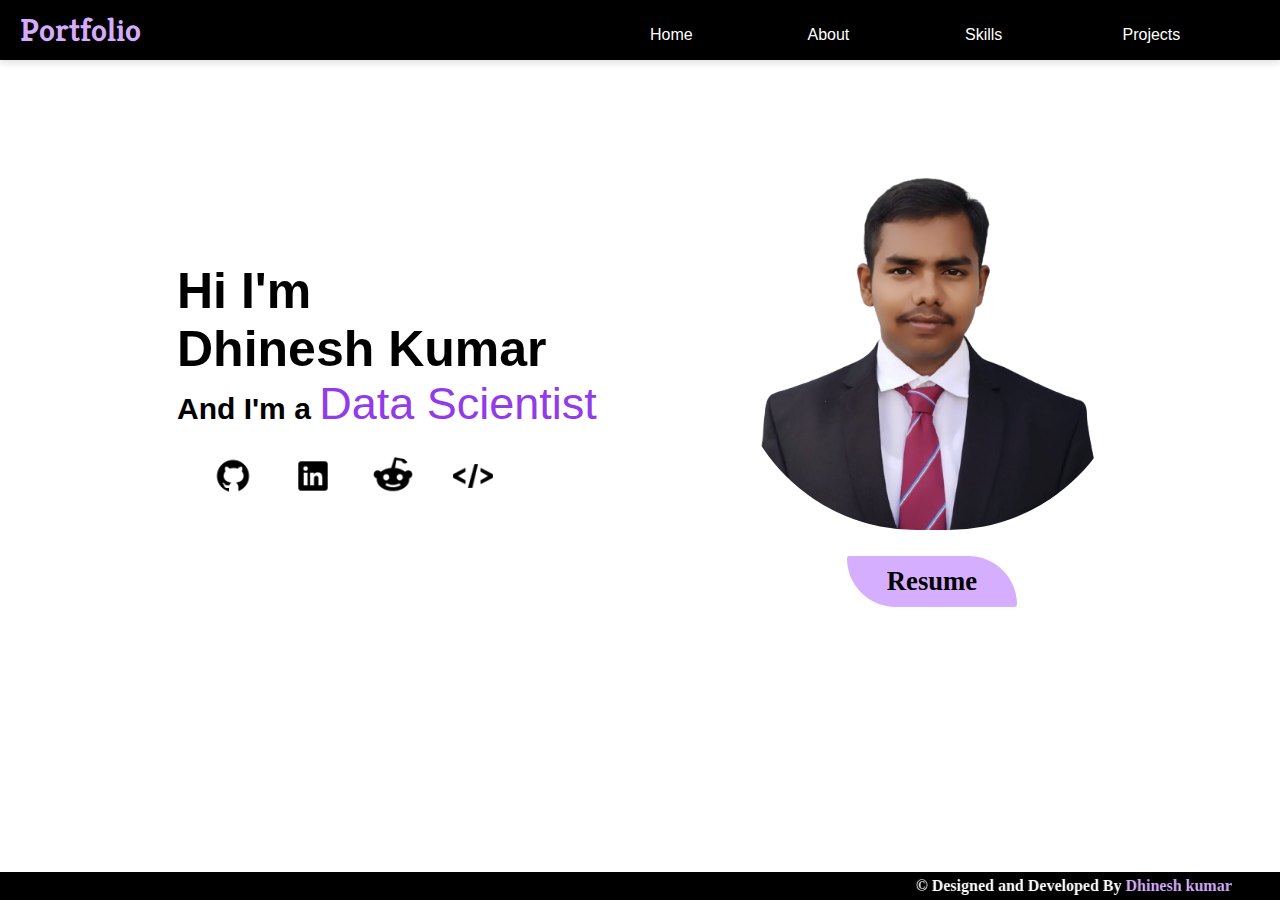
==== index.html @ 9de559e0 "Add files via upload" ====
<!DOCTYPE html>
<html lang="en">
<head>
    <meta charset="UTF-8" />
    <meta name="viewport" content="width=device-width, initial-scale=1.0">
    <title>Portfolio</title>
    <link rel="stylesheet" href="index.css" />
    <link rel="preconnect" href="https://fonts.googleapis.com">
    <link rel="preconnect" href="https://fonts.gstatic.com" crossorigin>
    <link href="https://fonts.googleapis.com/css2?family=Kreon:wght@300..700&display=swap" rel="stylesheet">
    <link rel="icon" href="data/boy.png">
</head>
<body>
    
    <nav class="header">
        <div class="tab">
            <button class="menu-toggle" id="menu-toggle">☰</button>
            <h1 class="heading">Portfolio</h1>
            <div class="nav-links" id="nav-links">
                <button class="close-btn" id="close-btn">&times;</button>
                <ul>
                    <li class="ta"><a href="index.html">Home</a></li>
                    <li class="ta"><a href="about.html">About</a></li>
                    <li class="ta"><a href="skills.html">Skills</a></li>
                    <li class="ta"><a href="projects.html">Projects</a></li>
                </ul>
            </div>
        </div>
    </nav>
    

    <div class="content">

        <div class="text">
            <h1 class="l1">Hi I'm</1>
            <h1 class="l2">Dhinesh Kumar</h1>
            <h4 class="l3-a">And I'm a <span class="l3-b" id="changing-text">Data Scientist</span></h4>
            <div class="sites">
                <a href="https://github.com/Dhineshkumarprakasam"><img class="logo" src="data/GitHub.png" alt=""></a>
                <a href="https://www.linkedin.com/in/dhineshkumar-prakasam-a7454b251/"><img class="logo" src="data/LinkedIn.png" alt=""></a>
                <a href="https://www.reddit.com/user/Dhineshkumarprakasam/"><img class="logo" src="data/Reddit.png" alt=""></a>
                <a href="https://leetcode.com/u/dhineshkumarprakasam/"><img class="logo" src="data/Source Code.png" alt=""></a>
            </div>
        </div>
        
        <div class="profile">
            <img src="data/profile.png" alt="">
            <a href="data/dhinesh_resume.pdf" ><button class="resume"><h1>Resume</h1></button></a>
        </div> 
        
        <div class="sites-under">
            <a href="https://github.com/Dhineshkumarprakasam"><img class="logo" src="data/GitHub.png" alt=""></a>
            <a href="https://www.linkedin.com/in/dhineshkumar-prakasam-a7454b251/"><img class="logo" src="data/LinkedIn.png" alt=""></a>
            <a href="https://www.reddit.com/user/Dhineshkumarprakasam/"><img class="logo" src="data/Reddit.png" alt=""></a>
            <a href="https://leetcode.com/u/dhineshkumarprakasam/"><img class="logo" src="data/Source Code.png" alt=""></a>
        </div>
    </div>
    
    <marquee class="desktop" behavior="alternate">&copy; Designed and Developed By <span style="color:#d5abfc;">Dhinesh kumar</span></marquee>
    <marquee class="phone">&copy; Designed and Developed By <span style="color:#d5abfc;">Dhinesh kumar</span></marquee>

    
    <script>
        const texts = ["Data Scientist","Programmer","Web Developer"];
        let count = 0;
        setInterval(() => {
            document.getElementById('changing-text').textContent = texts[count % texts.length];
            count++;
        }, 2000);

        document.getElementById('menu-toggle').addEventListener('click', function() {
          document.getElementById('nav-links').classList.toggle('show');
        });

        document.getElementById('close-btn').addEventListener('click', function() {
            document.getElementById('nav-links').classList.remove('show');
        });

        document.getElementById('content').addEventListener('click', function() {
            document.getElementById('nav-links').classList.remove('show');
        });
    </script>

</body>
</html>
---- index.css ----
* {
  margin: 0px;
  width: 100%;
}

/* Remove text selection highlighting */
* {
  -webkit-user-select: none;
  -moz-user-select: none;
  -ms-user-select: none;
  user-select: none;
}

/* Remove focus outline for all elements */
*:focus {
  outline: none;
  box-shadow: none;
}

/* Specific rule for links and buttons to ensure no focus style */
a:focus,
button:focus {
  outline: none;
  box-shadow: none;
}

/* Remove blue highlight on touch devices */
a,
button {
  -webkit-tap-highlight-color: transparent;
}

/* Navigation Bar */
/* Navigation Bar */
.header {
  background-color: black;
  color: white;
  padding: 10px 0;
  position: sticky;
  top: 0;
  width: 100%;
  z-index: 1000;
  box-shadow: 0 4px 6px rgba(0, 0, 0, 0.1);
}

.heading {
  font-family: "Kreon", serif;
  font-weight: bolder;
  color: #d5abfc;
  margin-left: 20px;
}

.tab {
  display: flex;
  align-items: center;
  justify-content: space-between;
}

.menu-toggle {
  display: none;
  font-size: 24px;
  background: none;
  border: none;
  color: white;
  cursor: pointer;
  width: 20px;
}

.nav-links {
  display: flex;
  align-items: center;
}

ul {
  display: flex;
  list-style: none;
  margin: 0;
  padding: 0;
}

li {
  margin-top: 10px;
  margin-left:0px;
  position: relative;
}

a {
  font-family: "Inter", sans-serif;
  font-style: normal;
  color: white;
  text-decoration: none;
  transition: color 0.3s ease;
}

li:hover {
  border-radius: 5px;
}

li:hover a {
  color: #d5abfc;
}

li::after {
  content: '';
  display: block;
  width: 0;
  height: 3px;
  background: #d5abfc;
  transition: width 0.3s;
  position: absolute;
  bottom: -5px;
  left: 0;
}

li:hover::after {
  width: 70%;
}
.close-btn
{
  display: none;
}

img {
  border-radius: 184px;
  height: 370px;
  width: 400px;
  margin-top: 0px;
  margin-left: 0px;
  margin-right: 0px;
}

.l3-a,
.l3-b {
  display: inline;
}


.l1,
.l2,
.l3-a,
.l3-b {
  font-family: "Inter", sans-serif;
  font-optical-sizing: auto;
  font-style: normal;
  font-variation-settings: "slnt" 0;
}

.l1,
.l2 {
  font-size: 50px;
}

.l3-a {
  font-size: 30px;
}

.l3-b {
  font-size: 45px;
  font-weight: lighter;
  color: #923BE8;
}

.profile {
  text-align: center;
  display: flex;
  flex-direction: column;
  margin-top: 0%;
  align-items: center;
  width: 470px;
}

.resume {
  position: relative;
  padding: 10px 22px;
  border-radius: 6px;
  border: none;
  color: black;
  cursor: pointer;
  background-color: #d6aeff;
  transition: all 0.2s ease;
  margin-top: 15%;
  font-family: Cambria;
  width: fit-content;
  padding-left: 40px;
  padding-right: 40px;
  border-top-left-radius: 3px;
  border-bottom-right-radius: 3px;
  border-top-right-radius: 60px;
  border-bottom-left-radius: 60px;
}

.resume:active {
  transform: scale(0.96);
}

.resume:before,
.resume:after {
  position: absolute;
  content: "";
  width: 150%;
  left: 50%;
  height: 100%;
  transform: translateX(-50%);
  z-index: -1000;
  background-repeat: no-repeat;
}

.resume:active:before {
  top: -70%;
  background-image: radial-gradient(circle, #a89215 20%, transparent 20%),
    radial-gradient(circle, transparent 20%, #13a5be 20%, transparent 30%),
    radial-gradient(circle, #a3b82d 20%, transparent 20%),
    radial-gradient(circle, #590cbe 20%, transparent 20%),
    radial-gradient(circle, transparent 10%, #bd1717 15%, transparent 20%),
    radial-gradient(circle, #2a7ce8 20%, transparent 20%),
    radial-gradient(circle, #30e82a 20%, transparent 20%),
    radial-gradient(circle, #e92c75 20%, transparent 20%),
    radial-gradient(circle, #914fe7 20%, transparent 20%);
  background-size: 10% 10%, 20% 20%, 15% 15%, 20% 20%, 18% 18%, 10% 10%, 15% 15%,
    10% 10%, 18% 18%;
  background-position: 50% 120%;
  animation: greentopBubbles 0.6s ease;
}

@keyframes greentopBubbles {
  0% {
    background-position: 5% 90%, 10% 90%, 10% 90%, 15% 90%, 25% 90%, 25% 90%,
      40% 90%, 55% 90%, 70% 90%;
  }

  50% {
    background-position: 0% 80%, 0% 20%, 10% 40%, 20% 0%, 30% 30%, 22% 50%,
      50% 50%, 65% 20%, 90% 30%;
  }

  100% {
    background-position: 0% 70%, 0% 10%, 10% 30%, 20% -10%, 30% 20%, 22% 40%,
      50% 40%, 65% 10%, 90% 20%;
    background-size: 0% 0%, 0% 0%, 0% 0%, 0% 0%, 0% 0%;
  }
}

.resume:active:after {
  bottom: -70%;
  background-image: radial-gradient(circle, #ff93db 20%, transparent 20%),
    radial-gradient(circle, #2ae8df 20%, transparent 20%),
    radial-gradient(circle, transparent 10%, #71ffbd 15%, transparent 20%),
    radial-gradient(circle, #2a9ce8 20%, transparent 20%),
    radial-gradient(circle, #7814fc 20%, transparent 20%),
    radial-gradient(circle, #73e4f8 20%, transparent 20%),
    radial-gradient(circle, #f8d3a9 20%, transparent 20%);
  background-size: 15% 15%, 20% 20%, 18% 18%, 20% 20%, 15% 15%, 20% 20%, 18% 18%;
  background-position: 50% 0%;
  animation: greenbottomBubbles 0.6s ease;
}

@keyframes greenbottomBubbles {
  0% {
    background-position: 10% -10%, 30% 10%, 55% -10%, 70% -10%, 85% -10%,
      70% -10%, 70% 0%;
  }

  50% {
    background-position: 0% 80%, 20% 80%, 45% 60%, 60% 100%, 75% 70%, 95% 60%,
      105% 0%;
  }

  100% {
    background-position: 0% 90%, 20% 90%, 45% 70%, 60% 110%, 75% 80%, 95% 70%,
      110% 10%;
    background-size: 0% 0%, 0% 0%, 0% 0%, 0% 0%, 0% 0%;
  }
}


.content {
  display: flex;
  justify-content: center;
  margin-top: 100px;
  margin-bottom: 50px;
  padding-bottom: 50px;
}

.text {
  margin-top: 8%;
  width: 520px;
  margin-left: 5%;
  height: auto;
}

a {
  width: fit-content;
}

.logo {
  height: 40px;
  width: 40px;
  padding: 20px;
}

.sites {
  display: flex;
  justify-content: left;
  margin-top: 1%;
  margin-left: 3%;
}
.sites-under
{
  display: none;
}

html {
  height: 100%;
}

body {
  position: relative;
  margin: 0;
  bottom: 0;
  min-height: 100%;
}

marquee {
  background-color: black;
  color: white;
  position: absolute;
  right: 0;
  left: 0;
  bottom: 0;
  font-weight: bolder;
  padding-top: 5px;
  padding-bottom: 5px;
}
.phone
{
  display: none;
}

/* Design for tab */
@media (max-width: 768px) {
  img {
    border-radius: 184px;
    height: 370px;
    width: 400px;
    margin-top: 0px;
    margin-left: 0px;
    margin-right: 0px;
  }

  .profile {
    text-align: center;
    display: flex;
    flex-direction: column;
    margin-top: 2%;
    align-items: center;
    width: 100%;
  }

  .content {
    display: flex;
    flex-direction: column;
    align-items: center;
    justify-content: center;
    margin-top: 20px;
  }

  .text {
    margin-top: 2%;
    width: 520px;
    margin-left: 5%;
  }

  .sites
  {
    display: none;
  }
  .sites-under
  {
    display: flex;
    justify-content: center;
    margin-top: 2%;
    margin-left: 0%;
  }
}



/* Mobile Styles */
@media (max-width: 426px) {
  
  html 
  {
    height: 100%;
    width: 100%;
  }

  body 
  {
    height: 100%;
    margin: 0;
    bottom: 0px;
    min-height: 100%;
    position: relative;
  }
  .text
  {
    width:340px;
    margin-left: 5%;
    margin-top: 5%;
  }
  .profile
  {
    width: fit-content;
  }
  .content
  {
    margin: 0px;
  }
  .l1,.l2
  {
    font-size: 30px;
    margin: 0px;
  }
  .l3-a{
    font-size: 20px;
  }
  .l3-b{
    font-size:30px;
  }

  .profile img
  {
    height: 230px;
    width: 260px;
  }
  .sites
  {
    display: none;
  }
  .sites-under
  {
    display: flex;
    justify-content: center;
    margin-top: 8%;
    margin-left: 0%;
  }
  .resume h1
  {
    font-size: 18px;
    width: fit-content;
    height: fit-content;
    padding:2px;
  }
  .logo
  {
    height: 40px;
    width: 40px;
    padding: 10px;
  }
  .desktop
  {
    display:none;
  }
  .phone
  {
    display:block;
  }
  .menu-toggle {
    display: block;
}

.nav-links {
    position: fixed;
    left: -100%;
    top: 0;
    height: 100%;
    width: 200px;
    background-color: black;
    transition: left 0.3s ease;
    flex-direction: column;
    align-items: start;
    padding-top: 50px;
}

.nav-links ul {
    flex-direction: column;
    width: 100%;
}

.nav-links li {
    width: 100%;
    text-align: left;
    padding: 10px 20px;
}

.nav-links.show {
    left: 0;
}

.close-btn {
    display: block;
    background: none;
    border: none;
    color: white;
    font-size: 30px;
    position: absolute;
    top: 10px;
    right: 10px;
    cursor: pointer;
    width: 20px;
    display: block;
}

.content {
    position: relative;
    z-index: 0;
}
.close-btn
{
  display: block;
}
}

@media screen and (max-width:322px)
{
  .l1,
  .l2 {
    font-size: 30px;
  }

  .l3-a {
    font-size: 20px;
  }

  .l3-b {
    font-size: 25px;
  }
  .text{
    width: 300px;
  }
}
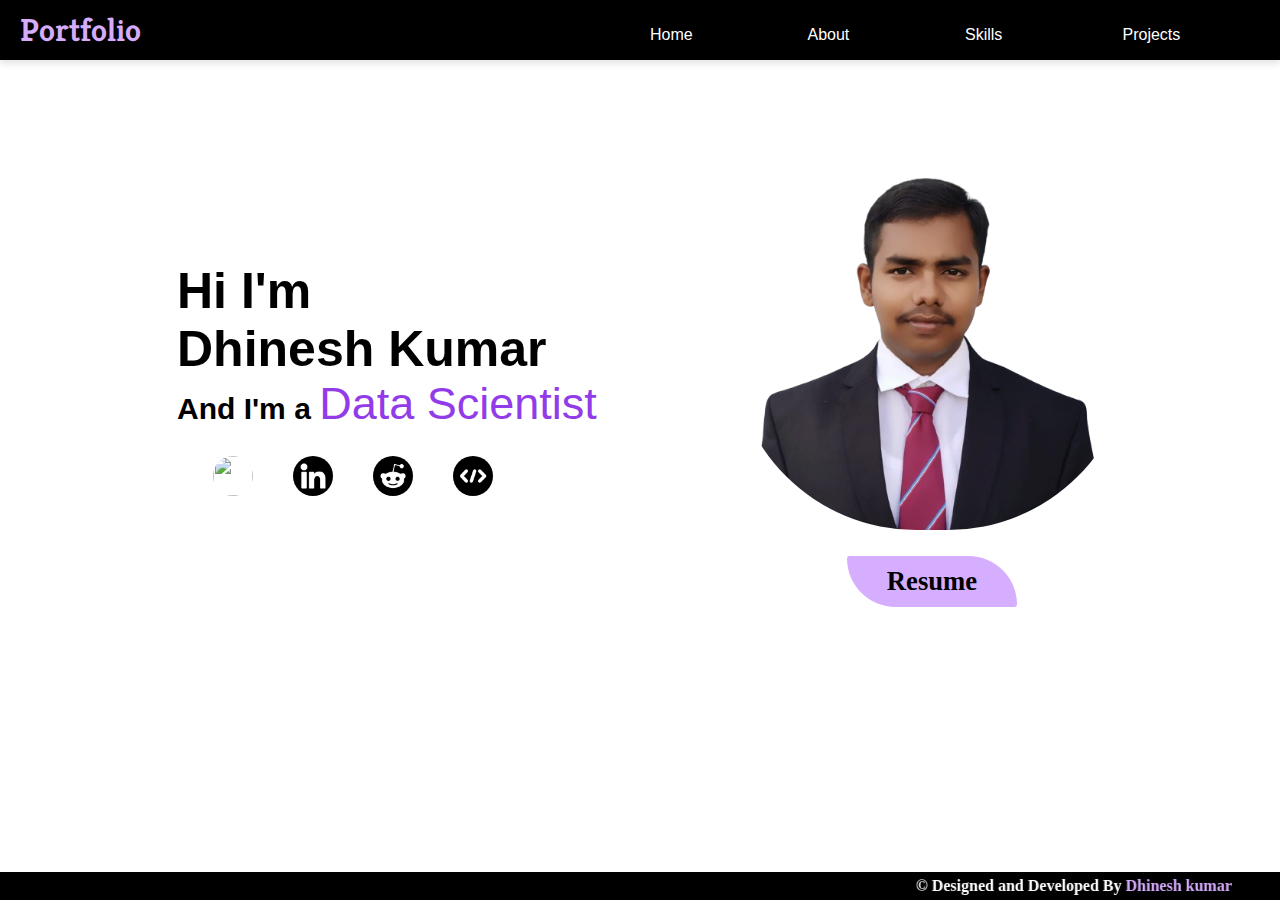
==== commit 84c35000: "Update index.html" ====
--- a/index.html
+++ b/index.html
@@ -36,7 +36,7 @@
             <h1 class="l2">Dhinesh Kumar</h1>
             <h4 class="l3-a">And I'm a <span class="l3-b" id="changing-text">Data Scientist</span></h4>
             <div class="sites">
-                <a href="https://github.com/Dhineshkumarprakasam"><img class="logo" src="data/GitHub.png" alt=""></a>
+                <a href="https://github.com/Dhineshkumarprakasam"><img class="logo" src="data/" alt=""></a>
                 <a href="https://www.linkedin.com/in/dhineshkumar-prakasam-a7454b251/"><img class="logo" src="data/LinkedIn.png" alt=""></a>
                 <a href="https://www.reddit.com/user/Dhineshkumarprakasam/"><img class="logo" src="data/Reddit.png" alt=""></a>
                 <a href="https://leetcode.com/u/dhineshkumarprakasam/"><img class="logo" src="data/Source Code.png" alt=""></a>
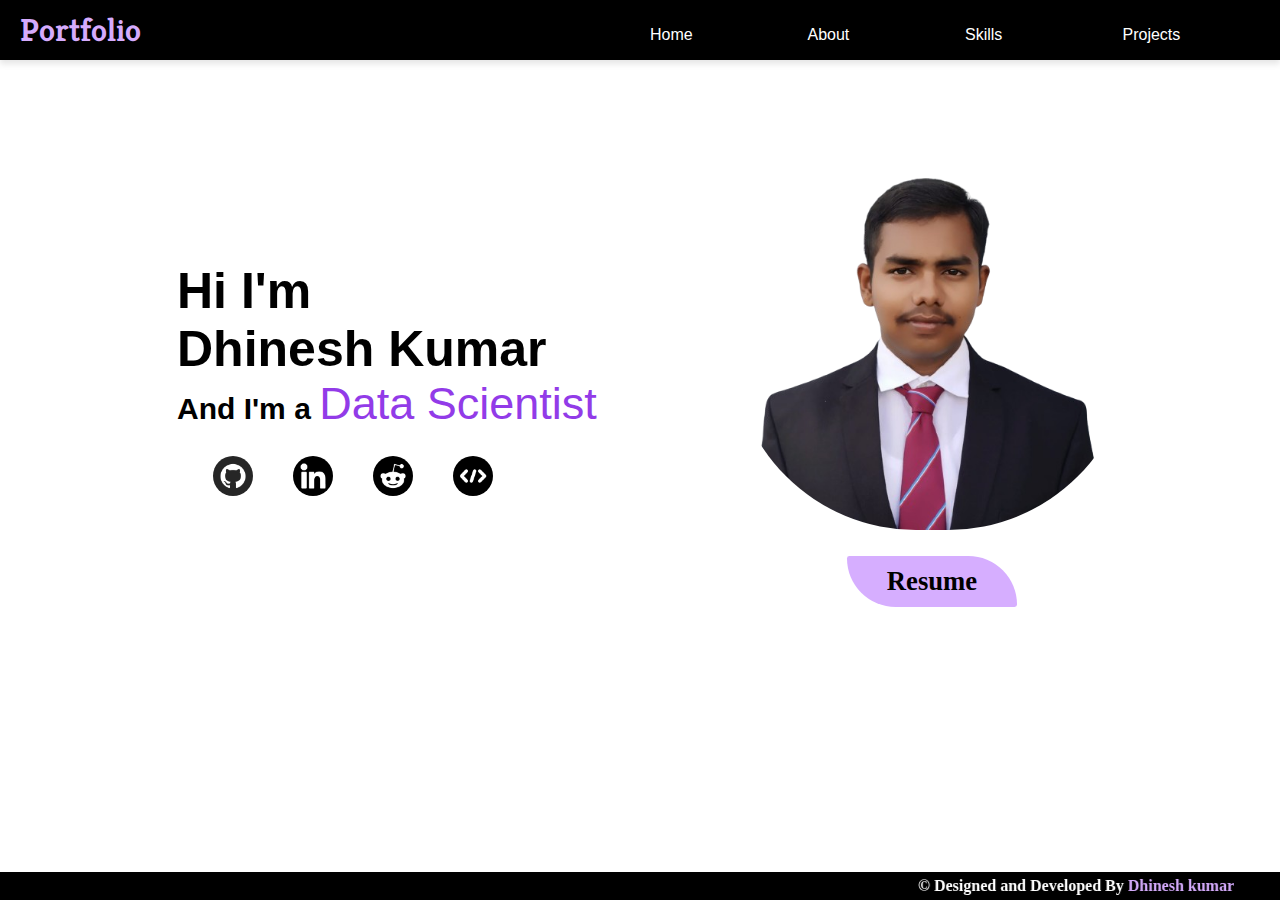
==== commit b1ac9399: "Update index.html" ====
--- a/index.html
+++ b/index.html
@@ -36,7 +36,7 @@
             <h1 class="l2">Dhinesh Kumar</h1>
             <h4 class="l3-a">And I'm a <span class="l3-b" id="changing-text">Data Scientist</span></h4>
             <div class="sites">
-                <a href="https://github.com/Dhineshkumarprakasam"><img class="logo" src="data/" alt=""></a>
+                <a href="https://github.com/Dhineshkumarprakasam"><img class="logo" src="data/GitHub.png" alt=""></a>
                 <a href="https://www.linkedin.com/in/dhineshkumar-prakasam-a7454b251/"><img class="logo" src="data/LinkedIn.png" alt=""></a>
                 <a href="https://www.reddit.com/user/Dhineshkumarprakasam/"><img class="logo" src="data/Reddit.png" alt=""></a>
                 <a href="https://leetcode.com/u/dhineshkumarprakasam/"><img class="logo" src="data/Source Code.png" alt=""></a>
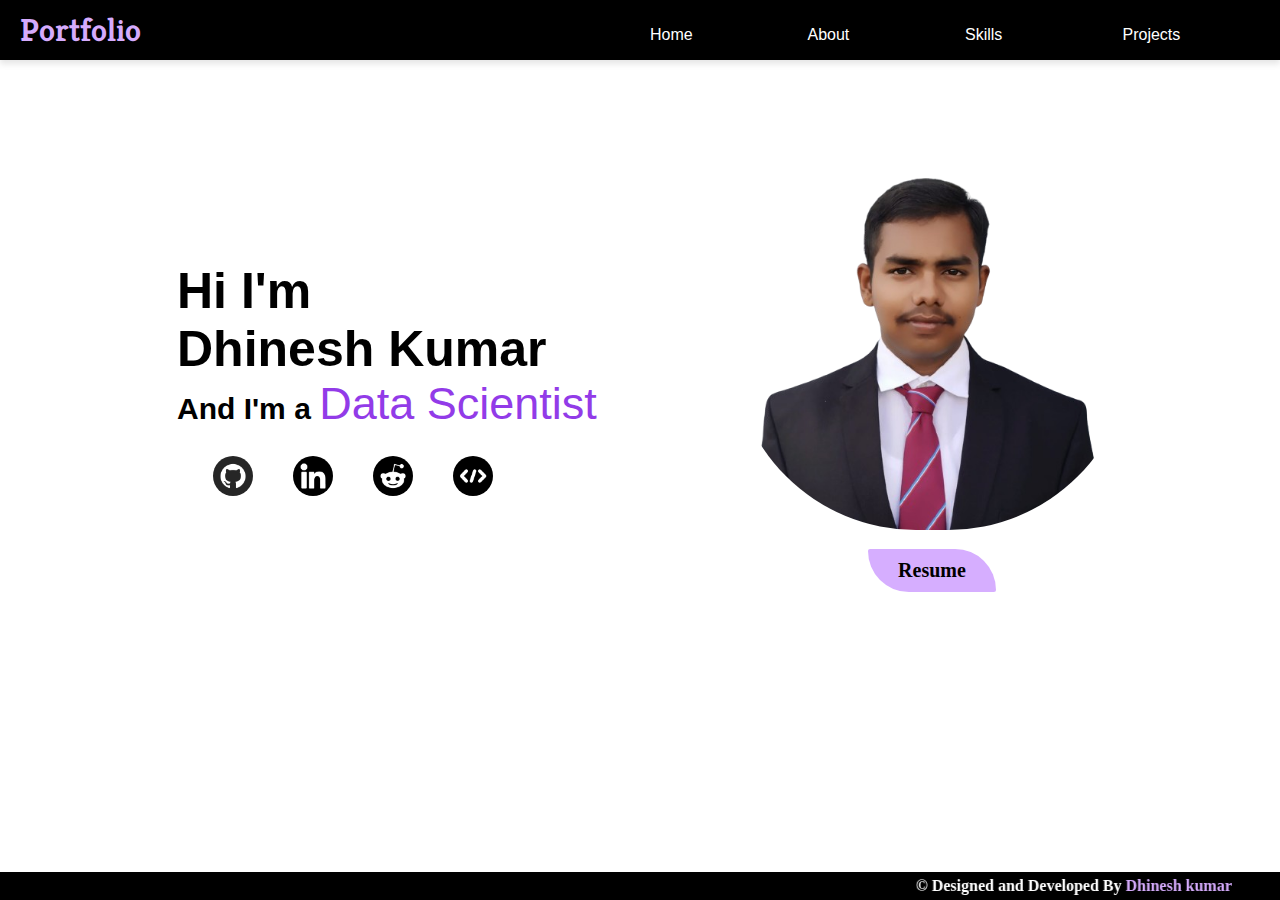
==== commit 5f3baf90: "Update" ====
--- a/index.html
+++ b/index.html
@@ -45,7 +45,7 @@
         
         <div class="profile">
             <img src="data/profile.png" alt="">
-            <a href="data/dhinesh_resume.pdf" ><button class="resume"><h1>Resume</h1></button></a>
+            <a href="data/dhinesh_resume.pdf" ><button class="resume"><h2>Resume</h2></button></a>
         </div> 
         
         <div class="sites-under">
--- a/index.css
+++ b/index.css
@@ -181,8 +181,8 @@
   margin-top: 15%;
   font-family: Cambria;
   width: fit-content;
-  padding-left: 40px;
-  padding-right: 40px;
+  padding-left: 30px;
+  padding-right: 30px;
   border-top-left-radius: 3px;
   border-bottom-right-radius: 3px;
   border-top-right-radius: 60px;
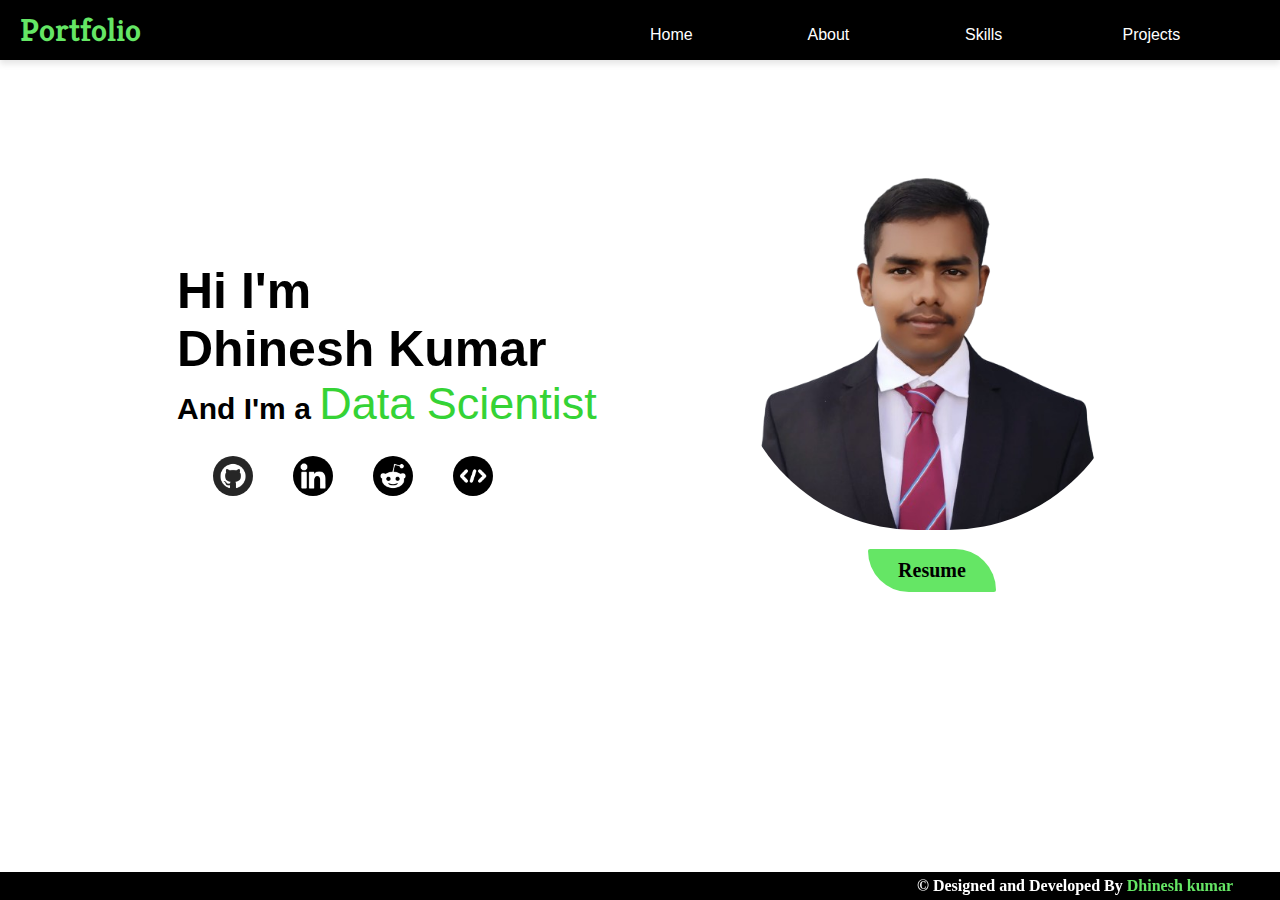
==== commit e2b74f9e: "update" ====
--- a/index.html
+++ b/index.html
@@ -56,8 +56,8 @@
         </div>
     </div>
     
-    <marquee class="desktop" behavior="alternate">&copy; Designed and Developed By <span style="color:#d5abfc;">Dhinesh kumar</span></marquee>
-    <marquee class="phone">&copy; Designed and Developed By <span style="color:#d5abfc;">Dhinesh kumar</span></marquee>
+    <marquee class="desktop" behavior="alternate">&copy; Designed and Developed By <span style="color:#65E665;">Dhinesh kumar</span></marquee>
+    <marquee class="phone">&copy; Designed and Developed By <span style="color:#65E665;">Dhinesh kumar</span></marquee>
 
     
     <script>
--- a/index.css
+++ b/index.css
@@ -46,7 +46,7 @@
 .heading {
   font-family: "Kreon", serif;
   font-weight: bolder;
-  color: #d5abfc;
+  color: #65E665;
   margin-left: 20px;
 }
 
@@ -97,7 +97,7 @@
 }
 
 li:hover a {
-  color: #d5abfc;
+  color:#65E665;
 }
 
 li::after {
@@ -105,7 +105,7 @@
   display: block;
   width: 0;
   height: 3px;
-  background: #d5abfc;
+  background:#65E665;
   transition: width 0.3s;
   position: absolute;
   bottom: -5px;
@@ -157,7 +157,7 @@
 .l3-b {
   font-size: 45px;
   font-weight: lighter;
-  color: #923BE8;
+  color:#35d335;
 }
 
 .profile {
@@ -174,9 +174,9 @@
   padding: 10px 22px;
   border-radius: 6px;
   border: none;
-  color: black;
+  color:black;
   cursor: pointer;
-  background-color: #d6aeff;
+  background-color:#65E665;
   transition: all 0.2s ease;
   margin-top: 15%;
   font-family: Cambria;
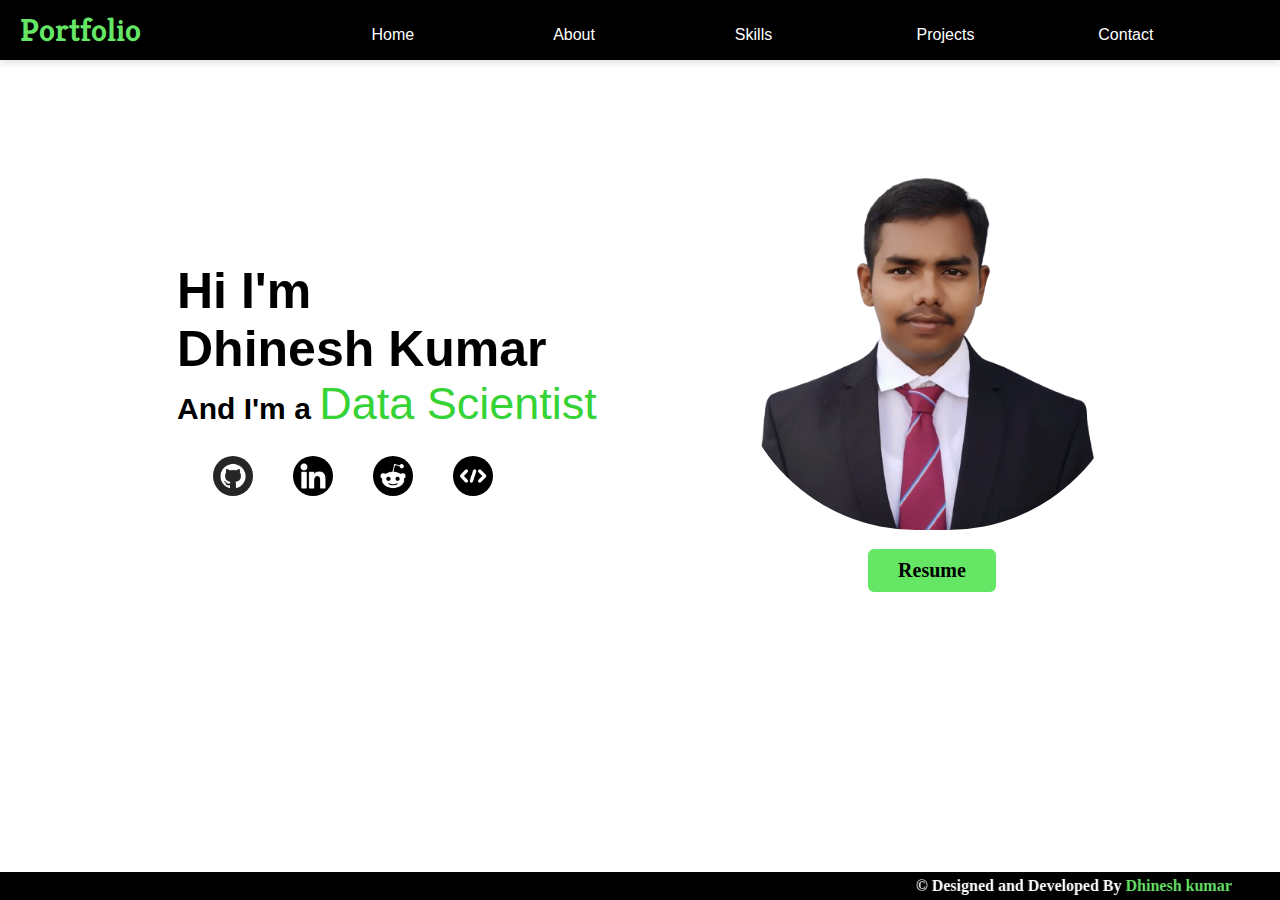
==== commit 85abd9a6: "update new" ====
--- a/index.html
+++ b/index.html
@@ -23,6 +23,7 @@
                     <li class="ta"><a href="about.html">About</a></li>
                     <li class="ta"><a href="skills.html">Skills</a></li>
                     <li class="ta"><a href="projects.html">Projects</a></li>
+                    <li class="ta"><a href="contact.html">Contact</a></li>
                 </ul>
             </div>
         </div>
--- a/index.css
+++ b/index.css
@@ -48,6 +48,7 @@
   font-weight: bolder;
   color: #65E665;
   margin-left: 20px;
+  flex-shrink:5;
 }
 
 .tab {
@@ -69,6 +70,7 @@
 .nav-links {
   display: flex;
   align-items: center;
+  flex-shrink: 2;
 }
 
 ul {
@@ -183,10 +185,6 @@
   width: fit-content;
   padding-left: 30px;
   padding-right: 30px;
-  border-top-left-radius: 3px;
-  border-bottom-right-radius: 3px;
-  border-top-right-radius: 60px;
-  border-bottom-left-radius: 60px;
 }
 
 .resume:active {
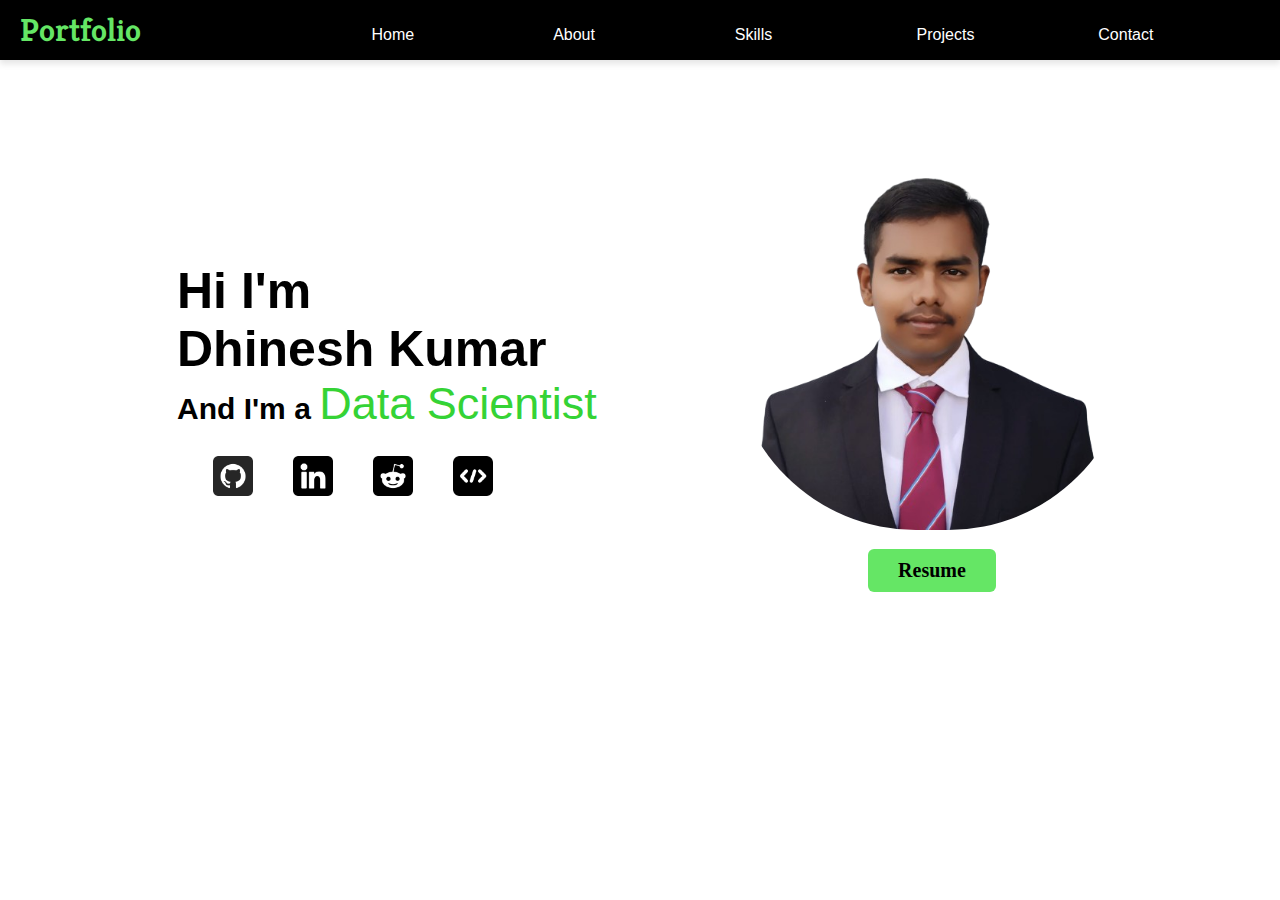
==== commit 2f580f93: "updated my site" ====
--- a/index.html
+++ b/index.html
@@ -45,7 +45,7 @@
         </div>
         
         <div class="profile">
-            <img src="data/profile.png" alt="">
+            <img class="myphoto" src="data/profile.png" alt="">
             <a href="data/dhinesh_resume.pdf" ><button class="resume"><h2>Resume</h2></button></a>
         </div> 
         
@@ -57,9 +57,6 @@
         </div>
     </div>
     
-    <marquee class="desktop" behavior="alternate">&copy; Designed and Developed By <span style="color:#65E665;">Dhinesh kumar</span></marquee>
-    <marquee class="phone">&copy; Designed and Developed By <span style="color:#65E665;">Dhinesh kumar</span></marquee>
-
     
     <script>
         const texts = ["Data Scientist","Programmer","Web Developer"];
--- a/index.css
+++ b/index.css
@@ -122,7 +122,7 @@
   display: none;
 }
 
-img {
+.myphoto {
   border-radius: 184px;
   height: 370px;
   width: 400px;
@@ -318,25 +318,10 @@
   min-height: 100%;
 }
 
-marquee {
-  background-color: black;
-  color: white;
-  position: absolute;
-  right: 0;
-  left: 0;
-  bottom: 0;
-  font-weight: bolder;
-  padding-top: 5px;
-  padding-bottom: 5px;
-}
-.phone
-{
-  display: none;
-}
 
 /* Design for tab */
 @media (max-width: 768px) {
-  img {
+  .myphoto {
     border-radius: 184px;
     height: 370px;
     width: 400px;
@@ -454,14 +439,6 @@
     height: 40px;
     width: 40px;
     padding: 10px;
-  }
-  .desktop
-  {
-    display:none;
-  }
-  .phone
-  {
-    display:block;
   }
   .menu-toggle {
     display: block;
